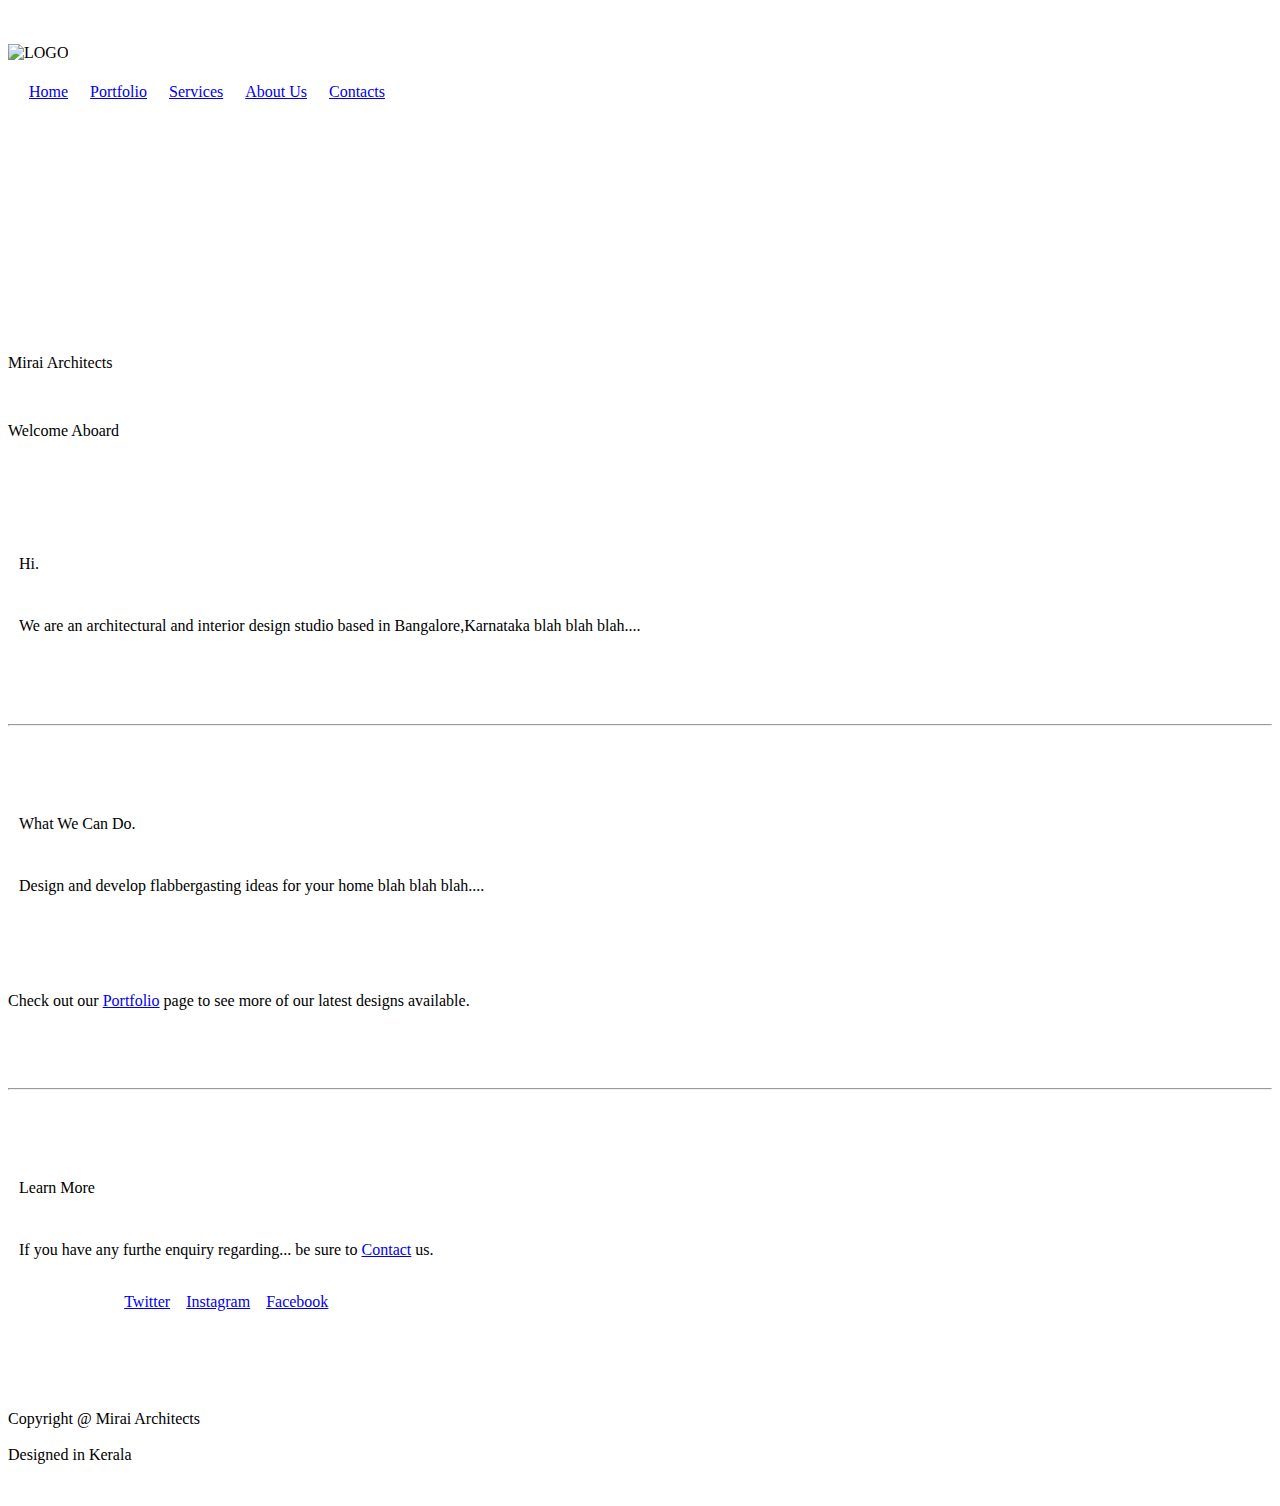
==== index.html @ 8db18bdc "Add files via upload" ====
<!DOCTYPE html>
<html lang="en" dir="ltr">
  <head>
    <meta charset="utf-8">
    <title></title>
    <link rel="stylesheet" href="styles/styles.css">
  </head>
  <body>
    <div class="banner-area">
      <br><br>
      <div class="logo">
        <img src="images/logo.jpg" alt="LOGO" id="logo">
      </div>
      <div class='links'>
        <table cellspacing=20>
          <tr>
            <td><a href="index.html">Home</a></td>
            <td><a href="port.html">Portfolio</a></td>
            <td><a href="service.html">Services</a></td>
            <td><a href="about.html">About Us</a></td>
            <td><a href="contact.html">Contacts</a></td>
          </tr>
        </table>
      </div>
      <br><br><br><br><br><br><br><br><br><br><br><br>
      <p class="welcome">Mirai Architects</p>
      <br>
      <p class='sub'>Welcome Aboard</p>
    </div>
    <br><br><br><br>

    <table cellspacing=10 class="content">
      <tr>
        <td><p class="main-head">Hi.</p></td>
      </tr>
      <tr>
        <td><p class="main-subs">We are an architectural and interior design studio based in Bangalore,Karnataka blah blah blah....</p></td>
      </tr>
    </table>
    <br><br><br>
    <center>
      <hr>
    </center>
    <br><br><br>
    <table cellspacing=10 class="content">
      <tr>
        <td><p class="main-head">What We Can Do.</p></td>
      </tr>
      <tr>
        <td><p class="main-subs">Design and develop flabbergasting ideas for your home blah blah blah....</p></td>
      </tr>
    </table>
    <br><br><br>
    <p class="texts">Check out our <a href="Portfolio.html" class="other-links">Portfolio</a> page to see more of our latest designs available.</p>
    <br><br><br>
    <center>
      <hr>
    </center>
    <br><br><br>
    <table cellspacing=10 class="content">
      <tr>
        <td><p class="main-head">Learn More</p></td>
      </tr>
      <tr>
        <td><p class="main-subs">If you have any furthe enquiry regarding... be sure to <a href="contact.html" class="other-links">Contact</a> us.
           <br><br>
           <center>
             <a href="ww" class="accounts">Twitter</a> &nbsp;&nbsp;
             <a href="https://www.instagram.com/mirai_architects/?hl=en" class="accounts">Instagram</a> &nbsp;&nbsp;
             <a href="ff" class="accounts">Facebook</a>
           </center>
        </td>
      </tr>
    </table>
    <br><br><br>
    <footer>
      <br>
       <p>Copyright @ Mirai Architects
         <br><br> Designed in Kerala
       </p>
       <br>
    </footer>
  </body>
</html>
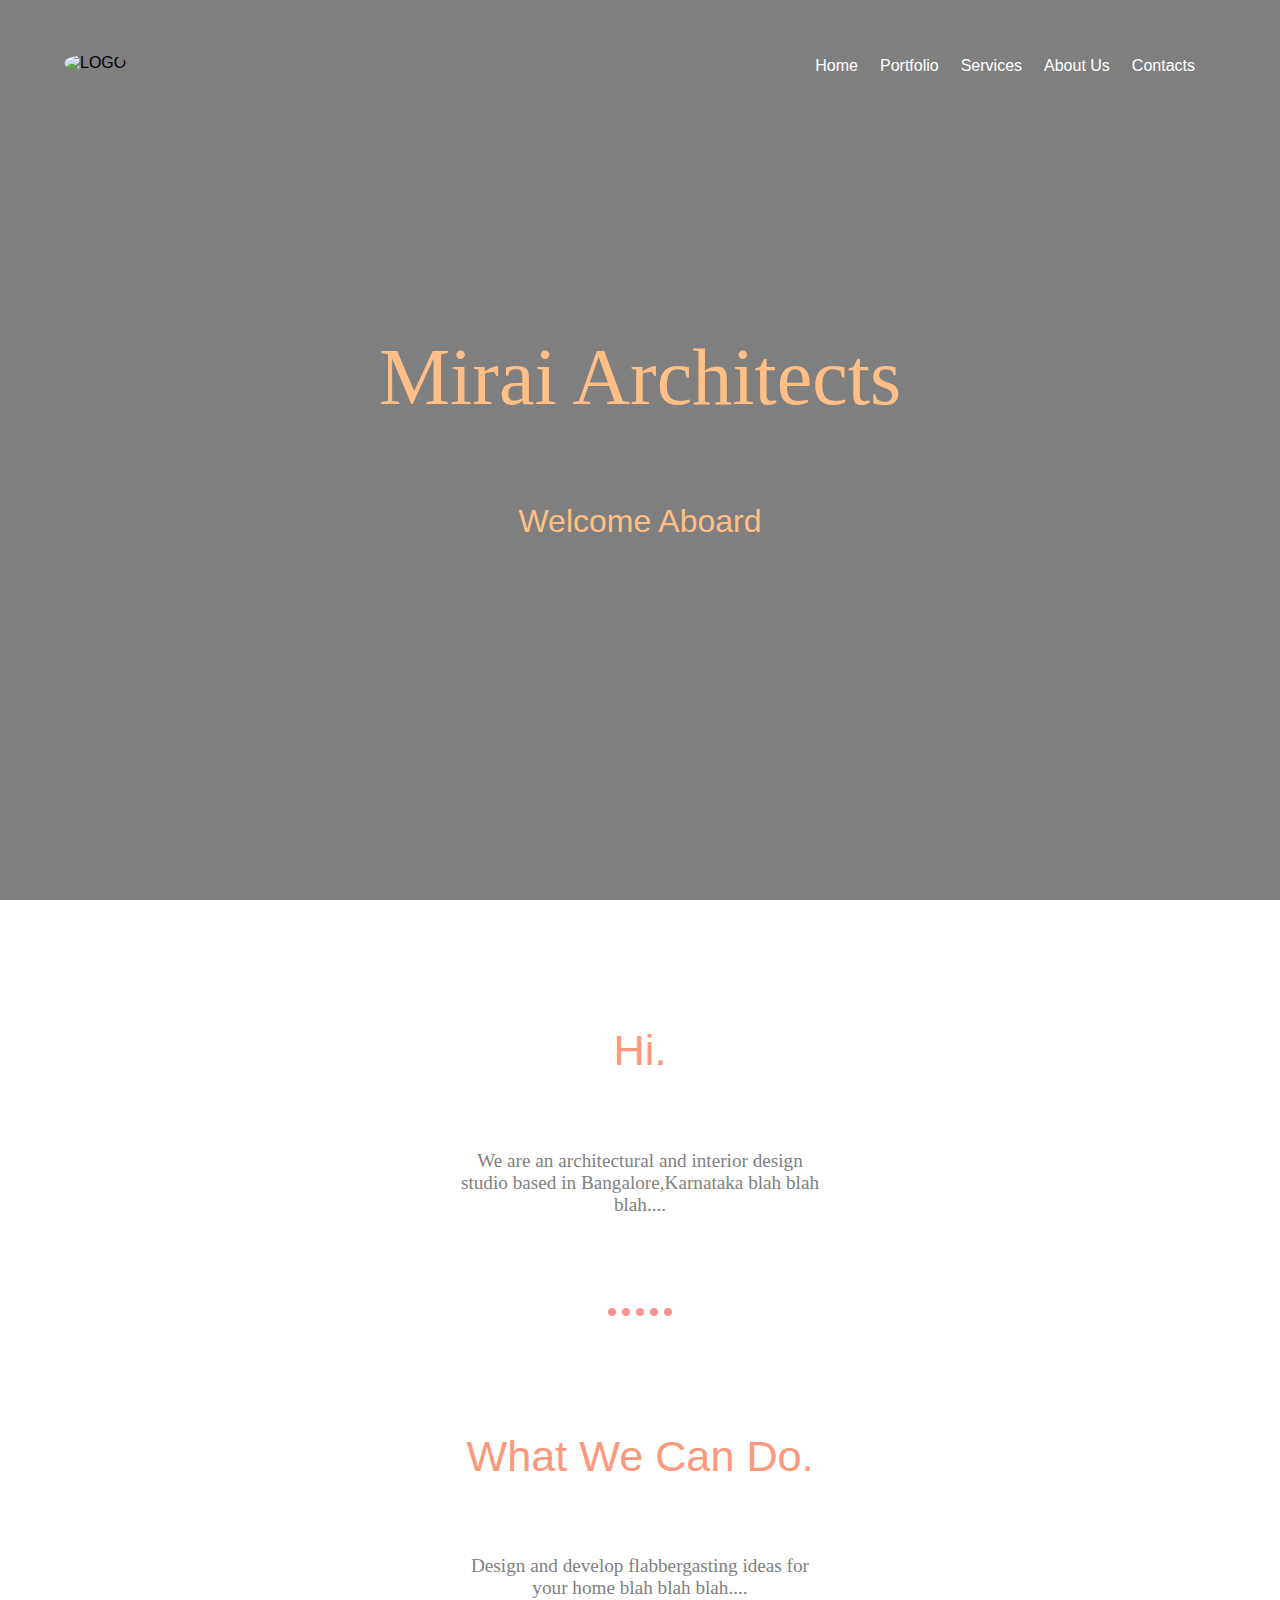
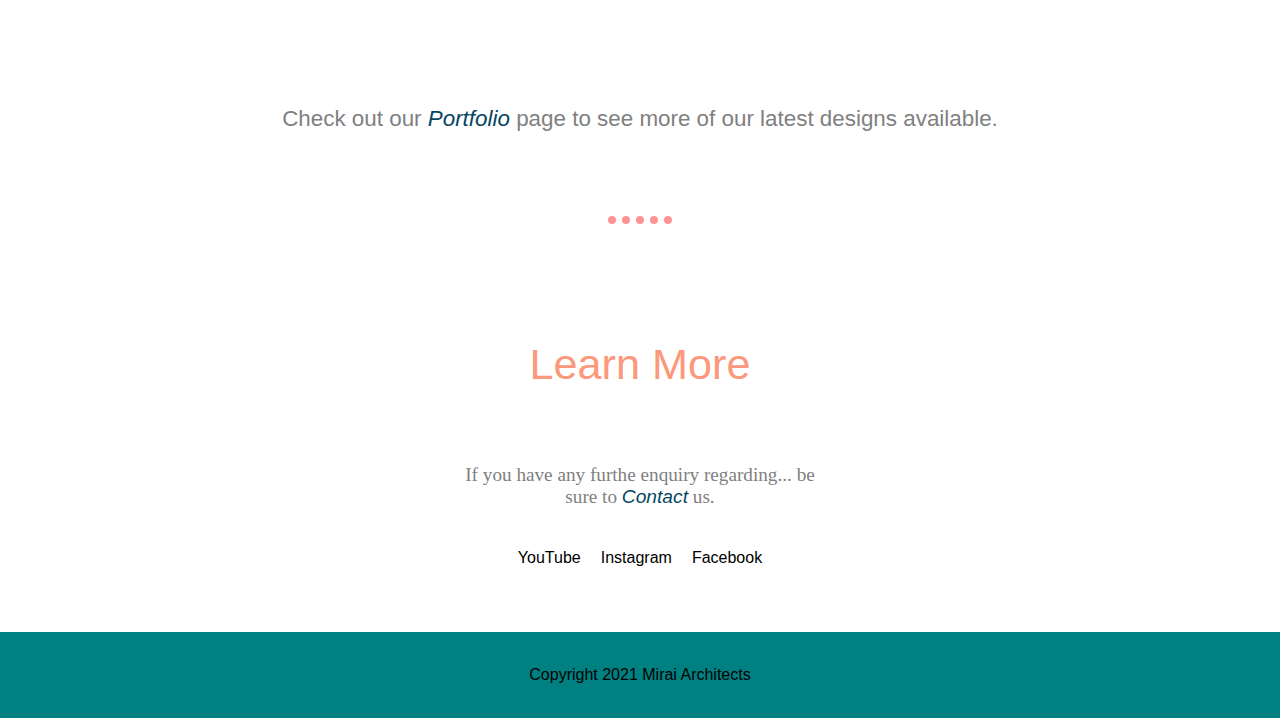
==== commit 267f8233: "Add files via upload" ====
--- a/index.html
+++ b/index.html
@@ -2,29 +2,29 @@
 <html lang="en" dir="ltr">
   <head>
     <meta charset="utf-8">
-    <title></title>
+    <title>Mirai | Home</title>
     <link rel="stylesheet" href="styles/styles.css">
+    <link rel="icon" href="favi.ico">
   </head>
   <body>
-    <div class="banner-area">
+    <div class="banner-area-home">
       <br><br>
       <div class="logo">
-        <img src="images/logo.jpg" alt="LOGO" id="logo">
+        <img src="images/logo2.jpeg" alt="LOGO" id="logo">
       </div>
       <div class='links'>
         <table cellspacing=20>
           <tr>
             <td><a href="index.html">Home</a></td>
-            <td><a href="port.html">Portfolio</a></td>
-            <td><a href="service.html">Services</a></td>
-            <td><a href="about.html">About Us</a></td>
-            <td><a href="contact.html">Contacts</a></td>
+            <td><a href="portfolio.html">Portfolio</a></td>
+            <td><a href="services.html">Services</a></td>
+            <td><a href="aboutus.html">About Us</a></td>
+            <td><a href="contacts.html">Contacts</a></td>
           </tr>
         </table>
       </div>
       <br><br><br><br><br><br><br><br><br><br><br><br>
       <p class="welcome">Mirai Architects</p>
-      <br>
       <p class='sub'>Welcome Aboard</p>
     </div>
     <br><br><br><br>
@@ -51,7 +51,7 @@
       </tr>
     </table>
     <br><br><br>
-    <p class="texts">Check out our <a href="Portfolio.html" class="other-links">Portfolio</a> page to see more of our latest designs available.</p>
+    <p class="texts">Check out our <a href="portfolio.html" class="other-links">Portfolio</a> page to see more of our latest designs available.</p>
     <br><br><br>
     <center>
       <hr>
@@ -62,12 +62,12 @@
         <td><p class="main-head">Learn More</p></td>
       </tr>
       <tr>
-        <td><p class="main-subs">If you have any furthe enquiry regarding... be sure to <a href="contact.html" class="other-links">Contact</a> us.
+        <td><p class="main-subs">If you have any furthe enquiry regarding... be sure to <a href="contacts.html" class="other-links">Contact</a> us.
            <br><br>
            <center>
-             <a href="ww" class="accounts">Twitter</a> &nbsp;&nbsp;
-             <a href="https://www.instagram.com/mirai_architects/?hl=en" class="accounts">Instagram</a> &nbsp;&nbsp;
-             <a href="ff" class="accounts">Facebook</a>
+             <a href="https://www.youtube.com/channel/UCtSAquhh1fPXNmesBSVsUzw" class="accounts">YouTube</a> &nbsp;&nbsp;&nbsp;
+             <a href="https://www.instagram.com/mirai_architects/?hl=en" class="accounts">Instagram</a> &nbsp;&nbsp;&nbsp;
+             <a href="https://www.facebook.com/mirai_architects-103936818625942/" class="accounts">Facebook</a>
            </center>
         </td>
       </tr>
@@ -75,8 +75,8 @@
     <br><br><br>
     <footer>
       <br>
-       <p>Copyright @ Mirai Architects
-         <br><br> Designed in Kerala
+       <p>Copyright 2021 Mirai Architects
+         <br>
        </p>
        <br>
     </footer>
--- a/styles/styles.css
+++ b/styles/styles.css
@@ -0,0 +1,127 @@
+body{
+  margin: 0;
+  padding: 0;
+  box-sizing: border-box;
+}
+back_{
+  background-color: #8FBDD3;
+}
+.banner-area-home {
+  width: 100%;
+  height: 100vh;
+  background:linear-gradient(rgba(0, 0, 0, 0.5),rgba(0, 0, 0, 0.5)), url(MASTER-BEDROOM22.jpg);
+  background-size: cover;
+}
+.banner-area-other {
+  width: 100%;
+  height: 60vh;
+  background:linear-gradient(rgba(0, 0, 0, 0.5),rgba(0, 0, 0, 0.5)), url(BEDROOM-15.jpg);
+  background-size: cover;
+}
+.logo {
+  float:left;
+  font-family: Arial;
+  position: relative;
+  left: 5%;
+  top: 2%;
+}
+.links {
+  float: right;
+  font-family: Arial;
+  position: relative;
+  right: 5%;
+}
+a {
+  font-family: Arial;
+  text-decoration: none;
+  color: white;
+}
+a:hover {
+  color: #FC997C;
+}
+.welcome {
+  font-family: "Brush Script MT";
+  font-size: 500%;
+  color: #FFBF86;
+  text-align: center;
+}
+.sub{
+  font-family: "Arial";
+  font-size: 200%;
+  color: #FFBF86;
+  text-align: center;
+}
+.main-head{
+  color: #FC997C;
+  text-align: center;
+  font-size: 270%;
+  font-family: Arial;
+}
+.main-subs{
+  font-size: 120%;
+  color: grey;
+  font-family: "Times New Roman";
+  max-width: 20em;
+  text-align: center;
+}
+.content{
+  width: 30%;
+  margin-left: auto;
+  margin-right: auto;
+}
+hr {
+  border-width: 8px;
+  width: 5%;
+  border-style: dotted none none;
+  border-color: #FF9292;
+}
+.texts {
+  font-size: 140%;
+  color: grey;
+  font-family: arial;
+  text-align: center;
+}
+.other-links {
+  color: #064663;
+  font-style: italic;
+}
+footer {
+  background-color: teal;
+  text-align: center;
+  height: 10%;
+  font-size: 100%;
+  font-family: Arial;
+  color: black;
+}
+.accounts {
+  color: black;
+  font-family: Arial;
+}
+#logo {
+  background: none;
+  border-radius: 60%;
+  width: 80px;
+  height: 80px;
+}
+.contact {
+  color: #064663;
+  font-size: 140%;
+  font-family: Arial;
+  font-style: italic;
+}
+
+.sub-input{
+  background-color: #ADD8E6;
+  font-size: 100%;
+  font-family: Arial;
+  padding: 10px;
+  cursor: pointer;
+}
+.pic {
+  height: 100%;
+  width: 100%;
+}
+.design {
+  border-width: 0 30px 30px 30px;
+  align-content: center;
+}
